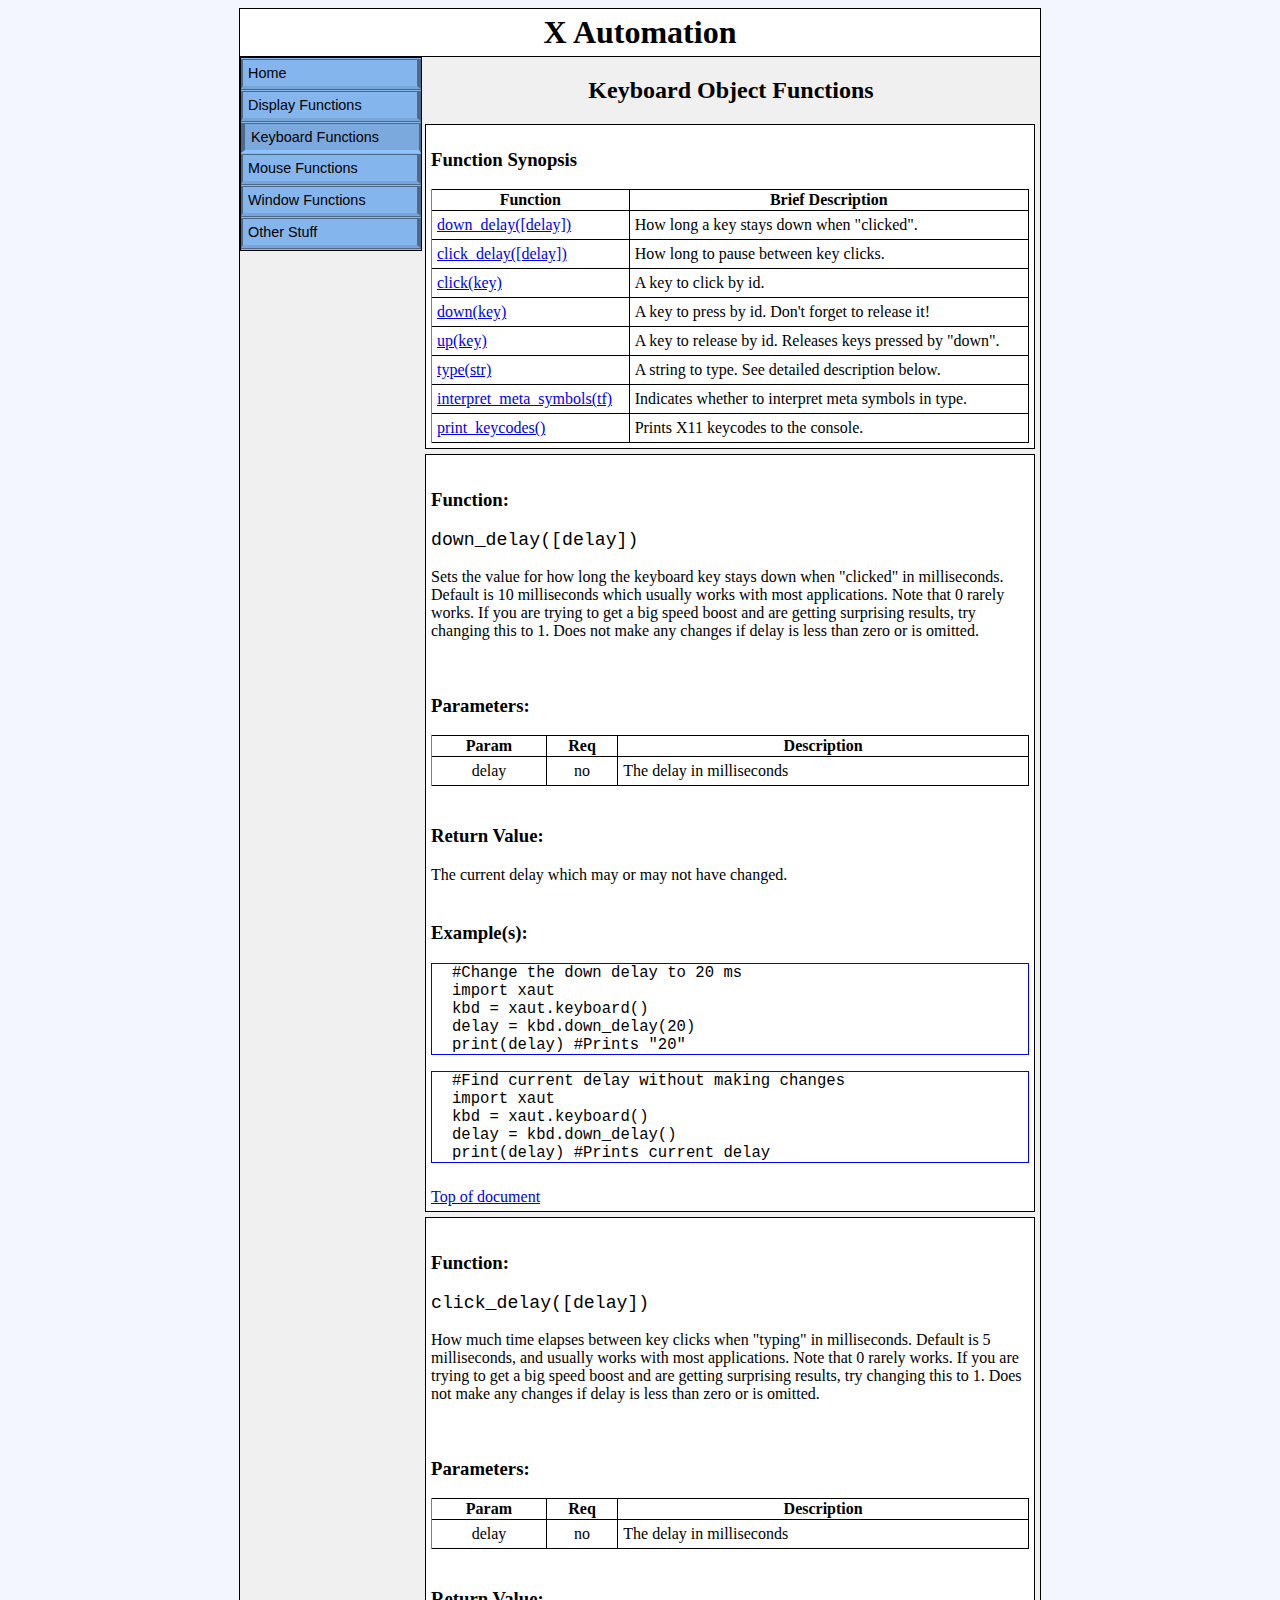
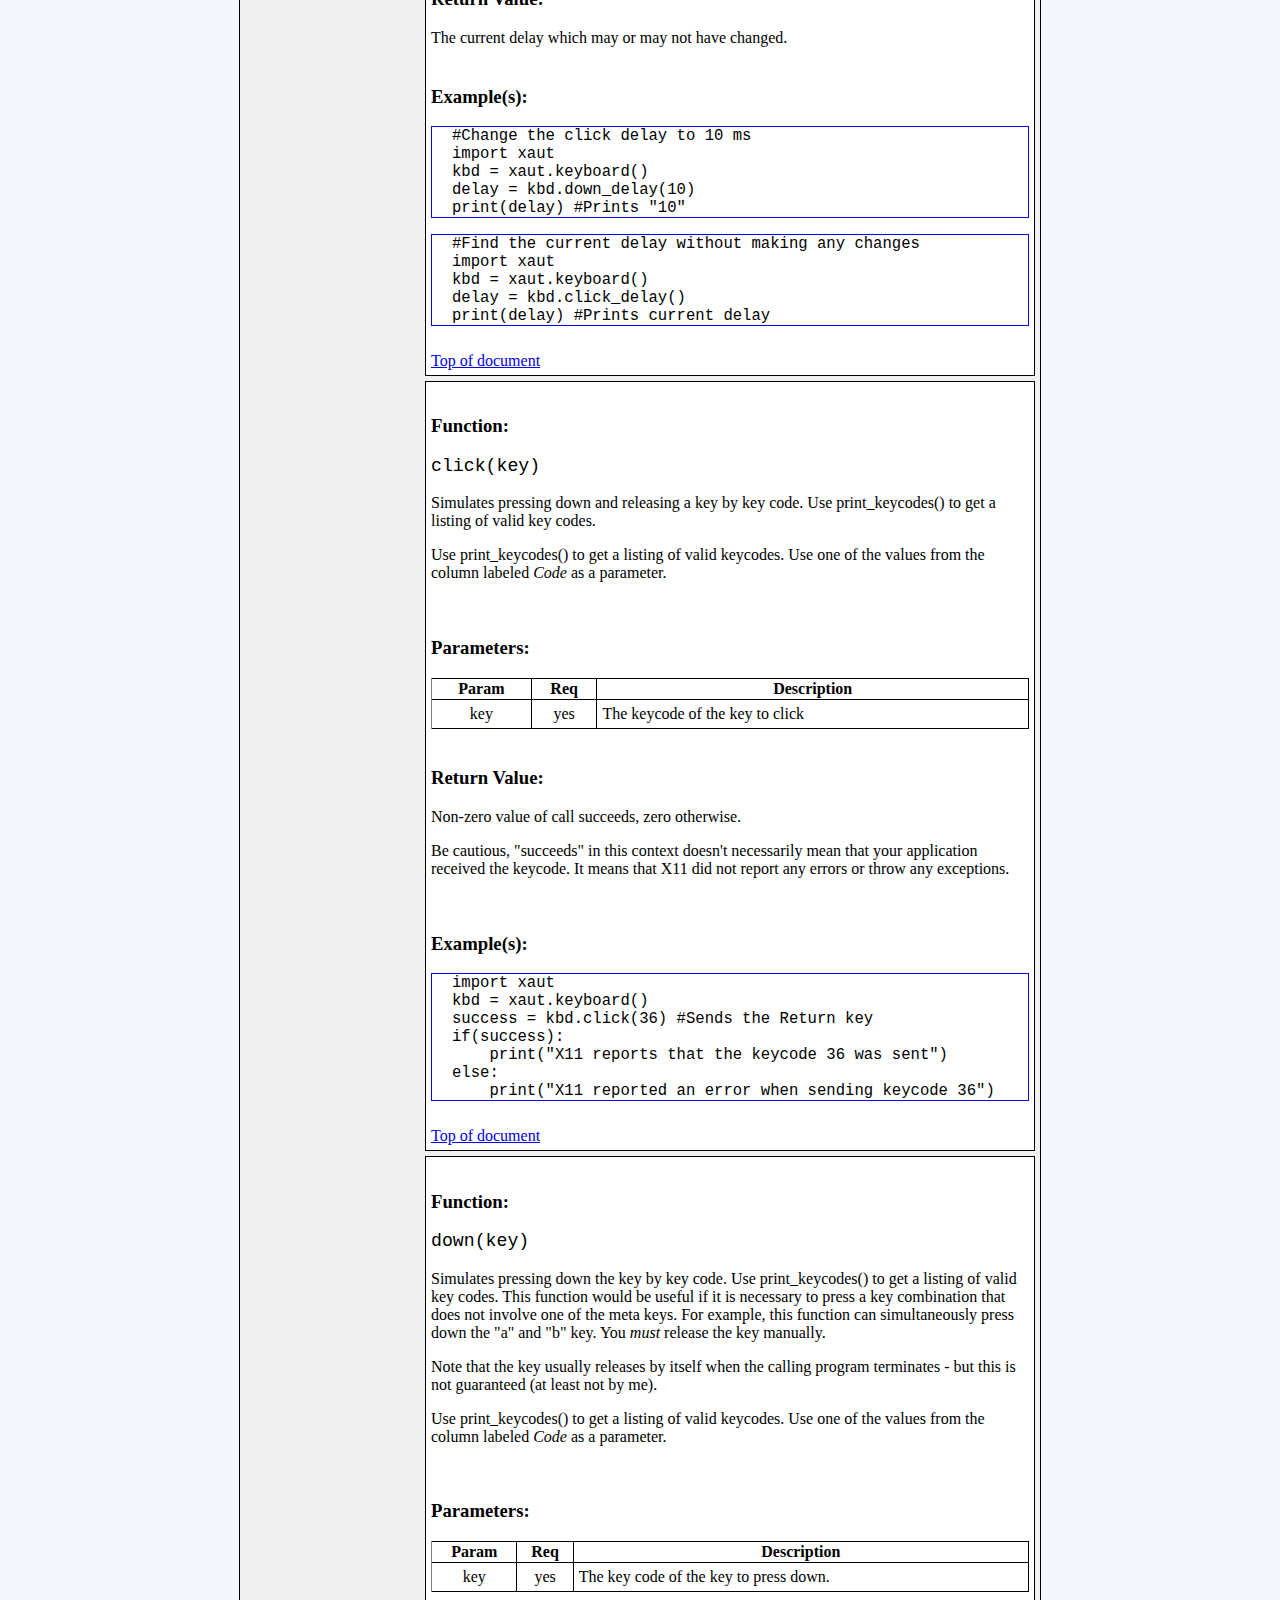
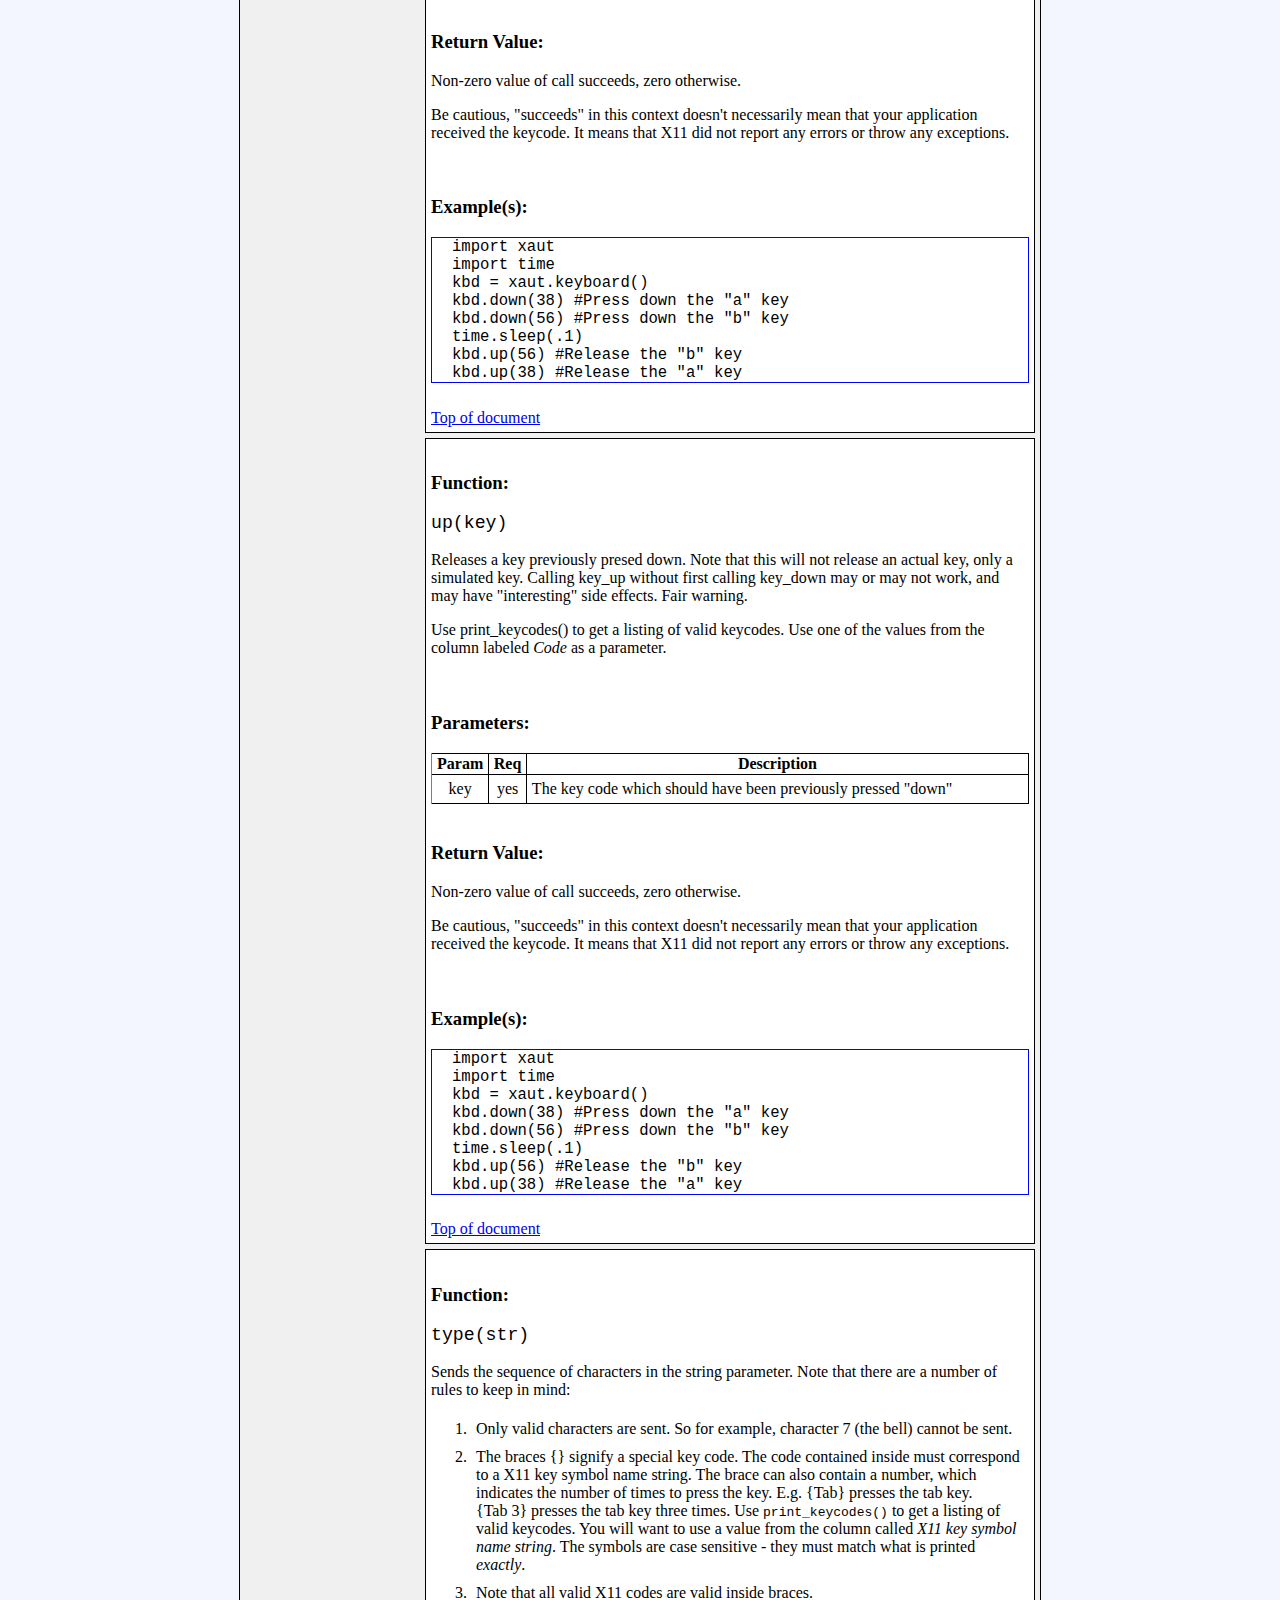
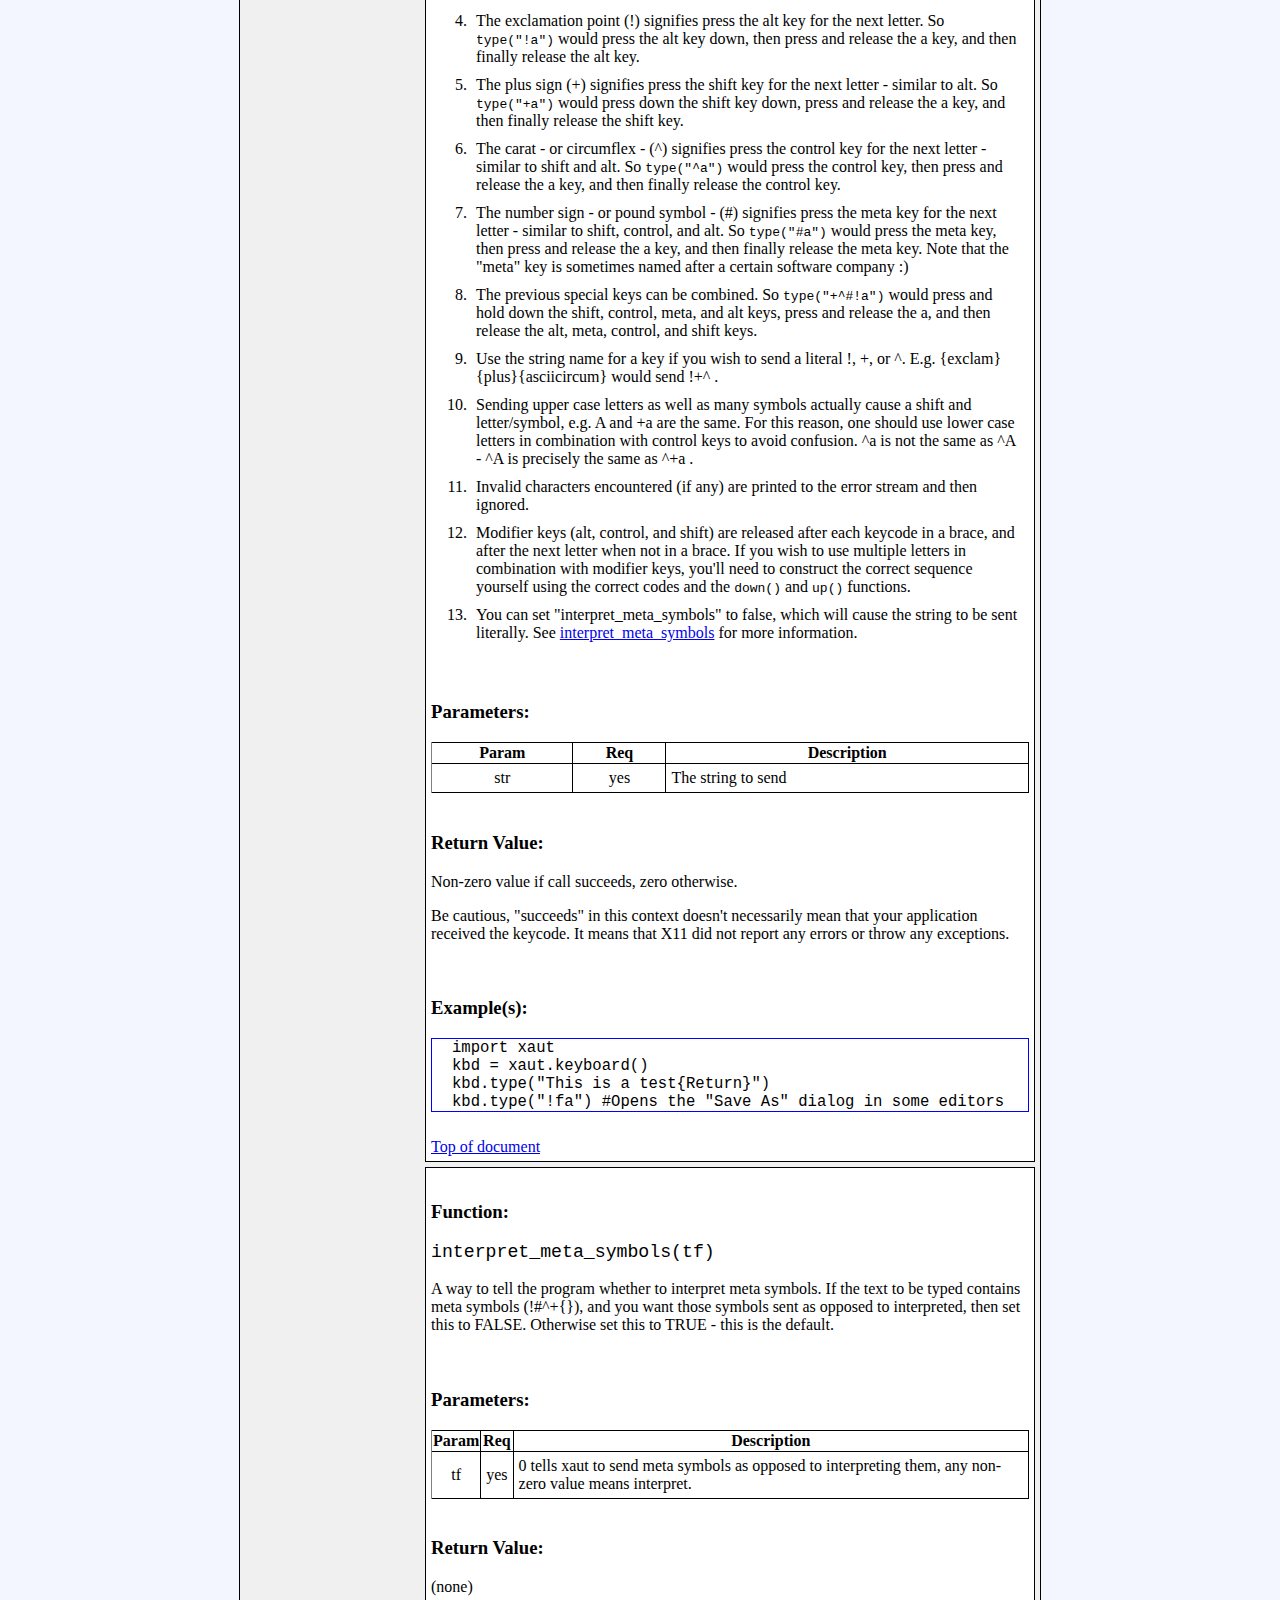
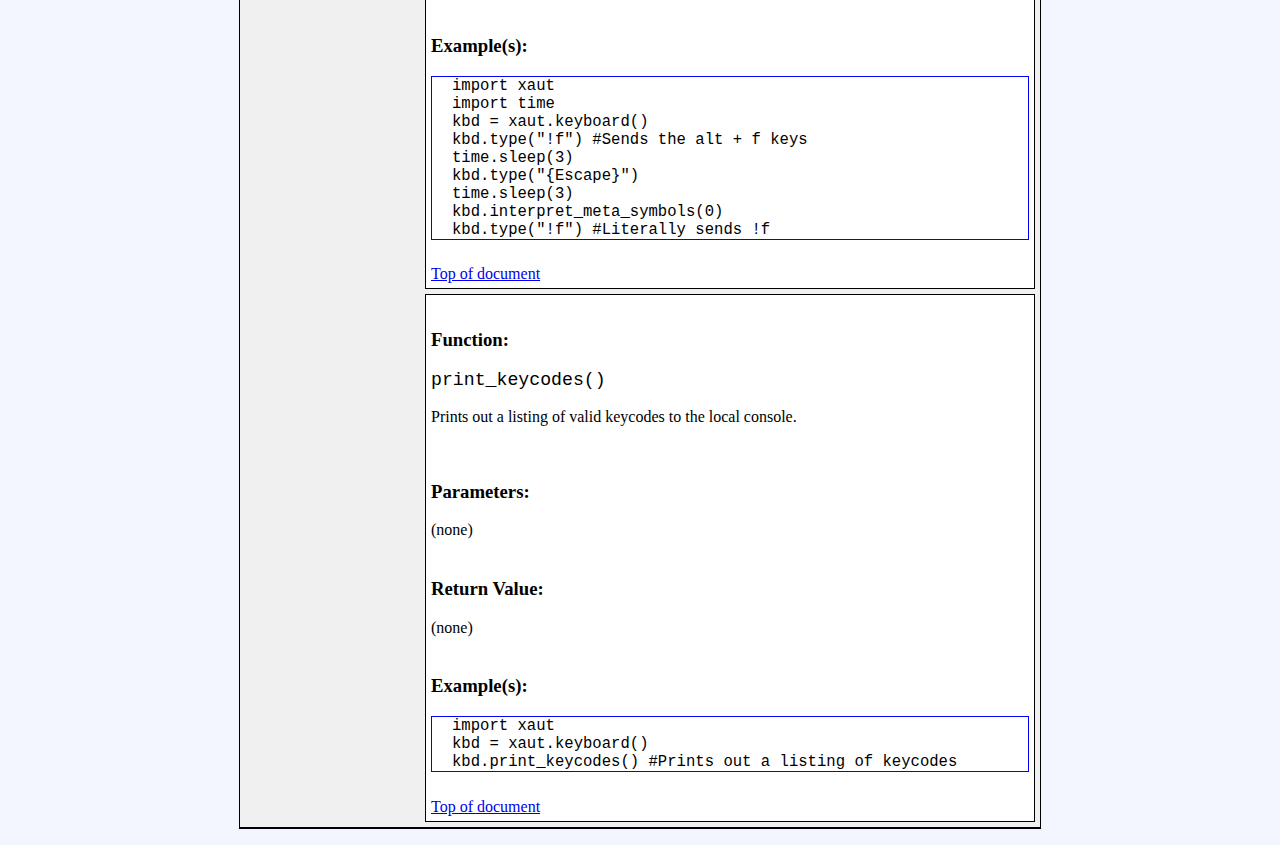
==== docs/html/keyboard.html @ cc68d1ce "Initial checkin of version 0.1" ====
<!DOCTYPE html PUBLIC "-//W3C//DTD HTML 4.01//EN" "http://www.w3.org/TR/html4/strict.dtd">
<!--
 $URL$
 $Author$
 $Date$
 $Rev$
-->
<html>
<head>
<meta http-equiv="Content-Type" content="text/html; charset=UTF-8">
<link rel="stylesheet" type="text/css" href="xaut.css">
<title>Keyboard Commands</title>
</head>
<body>
<div id="container">
<div id="header">
    <h1>X Automation</h1>
</div>
<div id="links">
    <ul>
        <li><a href="index.html">Home</a></li>
        <li><a href="display.html">Display Functions</a></li>
        <li class="current">Keyboard Functions</li>
        <li><a href="mouse.html">Mouse Functions</a></li>
        <li><a href="window.html">Window Functions</a></li>
        <li><a href="other.html">Other Stuff</a></li>
    </ul>
</div>
<div id="content">

<h2>Keyboard Object Functions</h2>
<div class="synopsis">
    <h3>Function Synopsis</h3>
    <table class="synopsis_table">
    <tr><th>Function</th><th>Brief Description</th></tr>
    <tr>
        <td><a href="#down_delay">down_delay([delay])</a></td>
        <td>How long a key stays down when "clicked".</td>
    </tr>
    <tr>
        <td><a href="#click_delay">click_delay([delay])</a></td>
        <td>How long to pause between key clicks.</td>
    </tr>
    <tr>
        <td><a href="#click">click(key)</a></td>
        <td>A key to click by id.</td>
    </tr>
    <tr>
        <td><a href="#down">down(key)</a></td>
        <td>A key to press by id. Don't forget to release it!</td>
    </tr>
    <tr>
        <td><a href="#up">up(key)</a></td>
        <td>A key to release by id.  Releases keys pressed by "down".</td>
    </tr>
    <tr>
        <td><a href="#type">type(str)</a></td>
        <td>A string to type.  See detailed description below.</td>
    </tr>
    <tr>
        <td><a href="#interpret_meta_symbols">interpret_meta_symbols(tf)</a></td>
        <td>Indicates whether to interpret meta symbols in type.</td>
    </tr>
    <tr>
        <td class="bottom"><a href="#print_keycodes">print_keycodes()</a></td>
        <td class="bottom">Prints X11 keycodes to the console.</td>
    </tr>
    </table>
</div>
<div class="command" id="down_delay">
    <div class="section desc">
        <h3><a name="down_delay">Function:</a></h3>
        <p class="function">down_delay([delay])</p>
        <p class="description">
        Sets the value for how long the keyboard key stays down when "clicked"
        in milliseconds. Default is 10 milliseconds which usually works with
        most applications. Note that 0 rarely works.  If you are trying to
        get a big speed boost and are getting surprising results, try
        changing this to 1. Does not make any changes if delay is less than
        zero or is omitted.</p>
    </div>
    <div class="section params">
        <h3>Parameters:</h3>
        <table class="param_table">
        <tr><th>Param</th><th>Req</th><th>Description</th></tr>
        <tr class="parameter">
            <td class="name bottom">delay</td>
            <td class="req bottom">no</td>
            <td class="desc bottom">The delay in milliseconds</td>
        </tr>
        </table>
    </div>
    <div class="section return">
        <h3>Return Value:</h3>
        The current delay which may or may not have changed.
    </div>
    <div class="section example">
        <h3>Example(s):</h3>
<pre class="example_code">#Change the down delay to 20 ms
import xaut
kbd = xaut.keyboard()
delay = kbd.down_delay(20)
print(delay) #Prints "20"</pre>
<pre class="example_code">#Find current delay without making changes
import xaut
kbd = xaut.keyboard()
delay = kbd.down_delay()
print(delay) #Prints current delay</pre>
    </div>
    <div class="nav">
        <a href="keyboard.html">Top of document</a>
    </div>
</div>
<div class="command" id="click_delay">
    <div class="section desc">
        <h3><a name="click_delay">Function:</a></h3>
        <p class="function">click_delay([delay])</p>
        <p class="description">
        How much time elapses between key clicks when "typing" in
        milliseconds. Default is 5 milliseconds, and usually works with
        most applications. Note that 0 rarely works.  If you are trying to
        get a big speed boost and are getting surprising results, try
        changing this to 1. Does not make any changes if delay is less than
        zero or is omitted.
        </p>
    </div>
    <div class="section params">
        <h3>Parameters:</h3>
        <table class="param_table">
        <tr><th>Param</th><th>Req</th><th>Description</th></tr>
            <tr class="parameter">
            <td class="name bottom">delay</td>
            <td class="req bottom">no</td>
            <td class="desc bottom">The delay in milliseconds</td>
        </tr>
        </table>
    </div>
    <div class="section return">
        <h3>Return Value:</h3>
        The current delay which may or may not have changed.
    </div>
    <div class="section example">
        <h3>Example(s):</h3>
<pre class="example_code">#Change the click delay to 10 ms
import xaut
kbd = xaut.keyboard()
delay = kbd.down_delay(10)
print(delay) #Prints "10"</pre>
<pre class="example_code">#Find the current delay without making any changes
import xaut
kbd = xaut.keyboard()
delay = kbd.click_delay()
print(delay) #Prints current delay</pre>
    </div>
    <div class="nav">
        <a href="keyboard.html">Top of document</a>
    </div>
</div>
<div class="command" id="click">
    <div class="section desc">
        <h3><a name="click">Function:</a></h3>
        <p class="function">click(key)</p>
        <p class="description">
            Simulates pressing down and releasing a key by key code.
            Use print_keycodes() to get a listing of valid key codes.
        </p>
        <p class="description">
            Use print_keycodes() to get a listing of valid keycodes.  Use
            one of the values from the column labeled <em>Code</em> as
            a parameter.
        </p>
    </div>
    <div class="section params">
        <h3>Parameters:</h3>
        <table class="param_table">
        <tr><th>Param</th><th>Req</th><th>Description</th></tr>
        <tr class="parameter">
            <td class="name bottom">key</td>
            <td class="req bottom">yes</td>
            <td class="desc bottom">The keycode of the key to click</td>
        </tr>
        </table>
    </div>
    <div class="section return">
        <h3>Return Value:</h3>
        <p>
        Non-zero value of call succeeds, zero otherwise.
        </p>
        <p>
        Be cautious, "succeeds" in this context doesn't necessarily mean that
        your application received the keycode.  It means that X11 did not
        report any errors or throw any exceptions.
        </p>
    </div>
    <div class="section example">
        <h3>Example(s):</h3>
<pre class="example_code">import xaut
kbd = xaut.keyboard()
success = kbd.click(36) #Sends the Return key
if(success):
    print("X11 reports that the keycode 36 was sent")
else:
    print("X11 reported an error when sending keycode 36")</pre>
    </div>
    <div class="nav">
        <a href="keyboard.html">Top of document</a>
    </div>
</div>
<div class="command" id="down">
    <div class="section desc">
        <h3><a name="down">Function:</a></h3>
        <p class="function">down(key)</p>
        <p class="description">
            Simulates pressing down the key by key code.
            Use print_keycodes() to get a listing of valid key codes.
            This function would be useful if it is necessary to press
            a key combination that does not involve one of the meta
            keys.  For example, this function can simultaneously press
            down the "a" and "b" key.  You <em>must</em> release the
            key manually.
       </p>
       <p class="description">
            Note that the key usually releases by itself when the calling
            program terminates - but this is not guaranteed (at least not by
            me).
       </p>
       <p class="description">
            Use print_keycodes() to get a listing of valid keycodes.  Use
            one of the values from the column labeled <em>Code</em> as
            a parameter.
        </p>
    </div>
    <div class="section params">
        <h3>Parameters:</h3>
        <table class="param_table">
        <tr><th>Param</th><th>Req</th><th>Description</th></tr>
        <tr class="parameter">
            <td class="name bottom">key</td>
            <td class="req bottom">yes</td>
            <td class="desc bottom">The key code of the key to press down.</td>
        </tr>
    </table>
    </div>
    <div class="section return">
        <h3>Return Value:</h3>
        <p>
        Non-zero value of call succeeds, zero otherwise.
        </p><p>
        Be cautious, "succeeds" in this context doesn't necessarily mean that
        your application received the keycode.  It means that X11 did not
        report any errors or throw any exceptions.
        </p>
    </div>
    <div class="section example">
        <h3>Example(s):</h3>
<pre class="example_code">import xaut
import time
kbd = xaut.keyboard()
kbd.down(38) #Press down the "a" key
kbd.down(56) #Press down the "b" key
time.sleep(.1)
kbd.up(56) #Release the "b" key
kbd.up(38) #Release the "a" key</pre>
    </div>
    <div class="nav">
        <a href="keyboard.html">Top of document</a>
    </div>
</div>
<div class="command" id="up">
    <div class="section desc">
        <h3><a name="up">Function:</a></h3>
        <p class="function">up(key)</p>
        <p class="description">
            Releases a key previously presed down.
            Note that this will not release an actual key, only a simulated
            key.  Calling key_up without first calling key_down may or may not
            work, and may have "interesting" side effects.  Fair warning.
       </p>
       <p class="description">
            Use print_keycodes() to get a listing of valid keycodes.  Use
            one of the values from the column labeled <em>Code</em> as
            a parameter.
        </p>
    </div>
    <div class="section params">
        <h3>Parameters:</h3>
        <table class="param_table">
        <tr><th>Param</th><th>Req</th><th>Description</th></tr>
        <tr class="parameter">
            <td class="name bottom">key</td>
            <td class="req bottom">yes</td>
            <td class="desc bottom">The key code which should have been previously pressed "down"</td>
        </tr>
    </table>
    </div>
    <div class="section return">
        <h3>Return Value:</h3>
        <p>
        Non-zero value of call succeeds, zero otherwise.
        </p>
        <p>
        Be cautious, "succeeds" in this context doesn't necessarily mean that
        your application received the keycode.  It means that X11 did not
        report any errors or throw any exceptions.
        </p>
    </div>
    <div class="section example">
        <h3>Example(s):</h3>
        <pre class="example_code">import xaut
import time
kbd = xaut.keyboard()
kbd.down(38) #Press down the "a" key
kbd.down(56) #Press down the "b" key
time.sleep(.1)
kbd.up(56) #Release the "b" key
kbd.up(38) #Release the "a" key</pre>
    </div>
    <div class="nav">
        <a href="keyboard.html">Top of document</a>
    </div>
</div>
<div class="command" id="type">
    <div class="section desc">
        <h3><a name="type">Function:</a></h3>
        <p class="function">type(str)</p>
        <p class="description">
            Sends the sequence of characters in the string parameter.
            Note that there are a number of rules to keep in mind:
        </p>
        <ol>
        <li>Only valid characters are sent.  So for example, character 7
        (the bell) cannot be sent.</li>

        <li>The braces {} signify a special key code.  The code contained
        inside must correspond to a X11 key symbol name string.  The brace
        can also contain a number, which indicates the number of times to
        press the key.  E.g. {Tab} presses the tab key.  {Tab&nbsp;3} presses
        the tab key three times.  Use <code>print_keycodes()</code> to get a listing
        of valid keycodes.  You will want to use a value from the
        column called <em>X11 key symbol name string</em>.  The symbols
        are case sensitive - they must match what is printed <em>exactly</em>.</li>

        <li>Note that all valid X11 codes are valid inside braces.</li>

        <li>The exclamation point (!) signifies press the alt key for the next
        letter.  So <code>type("!a")</code> would press the alt key down, then press
        and release the a key, and then finally release the alt key.</li>

        <li>The plus sign (+) signifies press the shift key for the next
        letter - similar to alt.  So <code>type("+a")</code> would press down
        the shift key down, press and release the a key, and then finally release
        the shift key.</li>

        <li>The carat - or circumflex - (^) signifies press the control key
        for the next letter - similar to shift and alt.  So <code>type("^a")</code> would
        press the control key, then press and release the a key, and then finally
        release the control key.</li>

        <li>The number sign - or pound symbol - (#) signifies press the meta key
        for the next letter - similar to shift, control, and alt.  So <code>type("#a")</code>
        would press the meta key, then press and release the a key, and then finally
        release the meta key.  Note that the "meta" key is sometimes named after
        a certain software company :)</li>

        <li>The previous special keys can be combined.  So <code>type("+^#!a")</code> would
        press and hold down the shift, control, meta, and alt keys, press and release the
        a, and then release the alt, meta, control, and shift keys.</li>

        <li>Use the string name for a key if you wish to send a literal !, +, or ^.
        E.g. {exclam}{plus}{asciicircum} would send !+^ .</li>

        <li>Sending upper case letters as well as many symbols actually cause a
        shift and letter/symbol, e.g. A and +a are the same.  For this reason,
        one should use lower case letters in combination with control keys
        to avoid confusion.  ^a is not the same as ^A - ^A is precisely
        the same as ^+a .</li>

        <li>Invalid characters encountered (if any) are printed to the error
        stream and then ignored.</li>

        <li>Modifier keys (alt, control, and shift) are released after each
        keycode in a brace, and after the next letter when not in a brace.
        If you wish to use multiple letters in combination with modifier keys,
        you'll need to construct the correct sequence yourself using the
        correct codes and the <code>down()</code> and <code>up()</code> functions.</li>

        <li>You can set "interpret_meta_symbols" to false, which will cause
        the string to be sent literally.  See
        <a href="#interpret_meta_symbols">interpret_meta_symbols</a> for more
        information.

        </ol>
    </div>
    <div class="section params">
        <h3>Parameters:</h3>
        <table class="param_table">
        <tr><th>Param</th><th>Req</th><th>Description</th></tr>
        <tr class="parameter">
            <td class="name bottom">str</td>
            <td class="req bottom">yes</td>
            <td class="desc bottom">The string to send</td>
        </tr>
    </table>
    </div>
    <div class="section return">
        <h3>Return Value:</h3>
        <p>
        Non-zero value if call succeeds, zero otherwise.
        </p>
        <p>
        Be cautious, "succeeds" in this context doesn't necessarily mean that
        your application received the keycode.  It means that X11 did not
        report any errors or throw any exceptions.
        </p>
    </div>
    <div class="section example">
        <h3>Example(s):</h3>
<pre class="example_code">import xaut
kbd = xaut.keyboard()
kbd.type("This is a test{Return}")
kbd.type("!fa") #Opens the "Save As" dialog in some editors</pre>
    </div>
    <div class="nav">
        <a href="keyboard.html">Top of document</a>
    </div>
</div>
<div class="command" id="interpret_meta_symbols">
    <div class="section desc">
        <h3><a name="interpret_meta_symbols">Function:</a></h3>
        <p class="function">interpret_meta_symbols(tf)</p>
        <p class="description">
            A way to tell the program whether to interpret meta symbols.
            If the text to be typed contains meta symbols (!#^+{}),
            and you want those symbols sent as opposed to interpreted,
            then set this to FALSE.  Otherwise set this to TRUE - this
            is the default.
        </p>
    </div>
    <div class="section params">
        <h3>Parameters:</h3>
        <table class="param_table">
        <tr><th>Param</th><th>Req</th><th>Description</th></tr>
        <tr class="parameter">
            <td class="name bottom">tf</td>
            <td class="req bottom">yes</td>
            <td class="desc bottom">0 tells xaut to send meta symbols as opposed to
            interpreting them, any non-zero value means interpret.</td>
        </tr>
        </table>
    </div>
    <div class="section return">
        <h3>Return Value:</h3>
        (none)
    </div>
    <div class="section example">
        <h3>Example(s):</h3>
<pre class="example_code">import xaut
import time
kbd = xaut.keyboard()
kbd.type("!f") #Sends the alt + f keys
time.sleep(3)
kbd.type("{Escape}")
time.sleep(3)
kbd.interpret_meta_symbols(0)
kbd.type("!f") #Literally sends !f</pre>
    </div>
    <div class="nav">
        <a href="keyboard.html">Top of document</a>
    </div>
</div>
<div class="command" id="print_keycodes">
    <div class="section desc">
        <h3><a name="print_keycodes">Function:</a></h3>
        <p class="function">print_keycodes()</p>
        <p class="description">
            Prints out a listing of valid keycodes to the local console.
        </p>
    </div>
    <div class="section params">
        <h3>Parameters:</h3>
        (none)
    </div>
    <div class="section return">
        <h3>Return Value:</h3>
        (none)
    </div>
    <div class="section example">
        <h3>Example(s):</h3>
<pre class="example_code">import xaut
kbd = xaut.keyboard()
kbd.print_keycodes() #Prints out a listing of keycodes</pre>
    </div>
    <div class="nav">
        <a href="keyboard.html">Top of document</a>
    </div>
</div>

</div><!-- /content -->
<div id="footer">
</div>
</div><!-- /container -->

</body>
</html>
---- docs/html/xaut.css ----
/*
 $URL$
 $Author$
 $Date$
 $Rev$
*/

body {
  background: #f3f6ff;
}
#container {
  background: #f0f0f0;
}
.command, .synopsis {
  background: #fff;
  margin: 5px;
  border: 1px solid black;
  padding: 5px;
}
.section {
  padding: 10px 0px;
}
table.param_table, table.synopsis_table {
  border-width: 0px 0px 0px 1px;
  border-style: solid;
  border-spacing: 0px;
  width: 100%;
}
table.param_table th, table.synopsis_table th {
  border-width: 1px 1px 0px 0px;
  border-style: solid;
}
table.param_table td, table.synopsis_table td {
  border-width: 1px 1px 0px 0px;
  border-style: solid;
  padding: 5px;
}
table.param_table td.name, table.param_table td.req {
  text-align: center;
}
table td.bottom {
  border-width: 1px 1px 1px 0px;
  border-style: solid;
}
li {
  padding: 5px;
}
p.function {
  font-family: monospace;
  font-size: 1.4em;
}
pre {
  font-family: monospace;
  font-size: 1.2em;
  padding-left: 20px;
}
.example_code {
   border: 1px solid blue;
}
.static {
  background: #ffc;
}
#static_desc {
  font-size: .7em;
}
#container {
  width: 800px;
  border-right: 1px solid black;
  border-left: 1px solid black;
  margin-left: auto;
  margin-right: auto;
}
h2 {
  text-align: center;
}
#header {
  border-bottom: 1px solid black;
  border-top: 1px solid black;
  background: white;
}
#header h1 {
  text-align: center;
  margin: 5px;
}
#content {
  margin-left: 180px;
}
#links {
  width: 180px;
  border: 1px solid black;
  padding: 0;
  font-family: sans-serif;
  font-size: .9em;
  background-color: #85B5ED;
  color: black;
  float: left;
}
#links ul {
  list-style: none;
  margin: 0;
  padding: 0;
  border: none;
}
#links li {
  padding: 0;
  border-top: 1px solid #4E6A8B;
  border-bottom: 1px solid #4E6A8B;
  margin: 1px 0px 1px 0px;
}
#links li a {
  display: block;
  padding: 5px 5px 5px 5px;
  border-left: 2px solid #4E6A8B;
  border-right: 4px solid #4E6A8B;
  border-bottom: 3px solid #78A4D6;
  color: black;
  text-decoration: none;
}
#links li.current, #links li a:active {
  display: block;
  padding: 5px 5px 5px 6px;
  border-left: 4px solid #4E6A8B;
  border-right: 2px solid #4E6A8B;
  border-bottom: 3px solid #8FC3FF;
  color: black;
  text-decoration: none;
  background-color: #7CA9DD;
}
#footer {
  border-top: 1px solid black;
  border-bottom: 1px solid black;
  clear: both;
  background: white;
}
.w3c {
  border: none;
  padding-left: 20px;
}
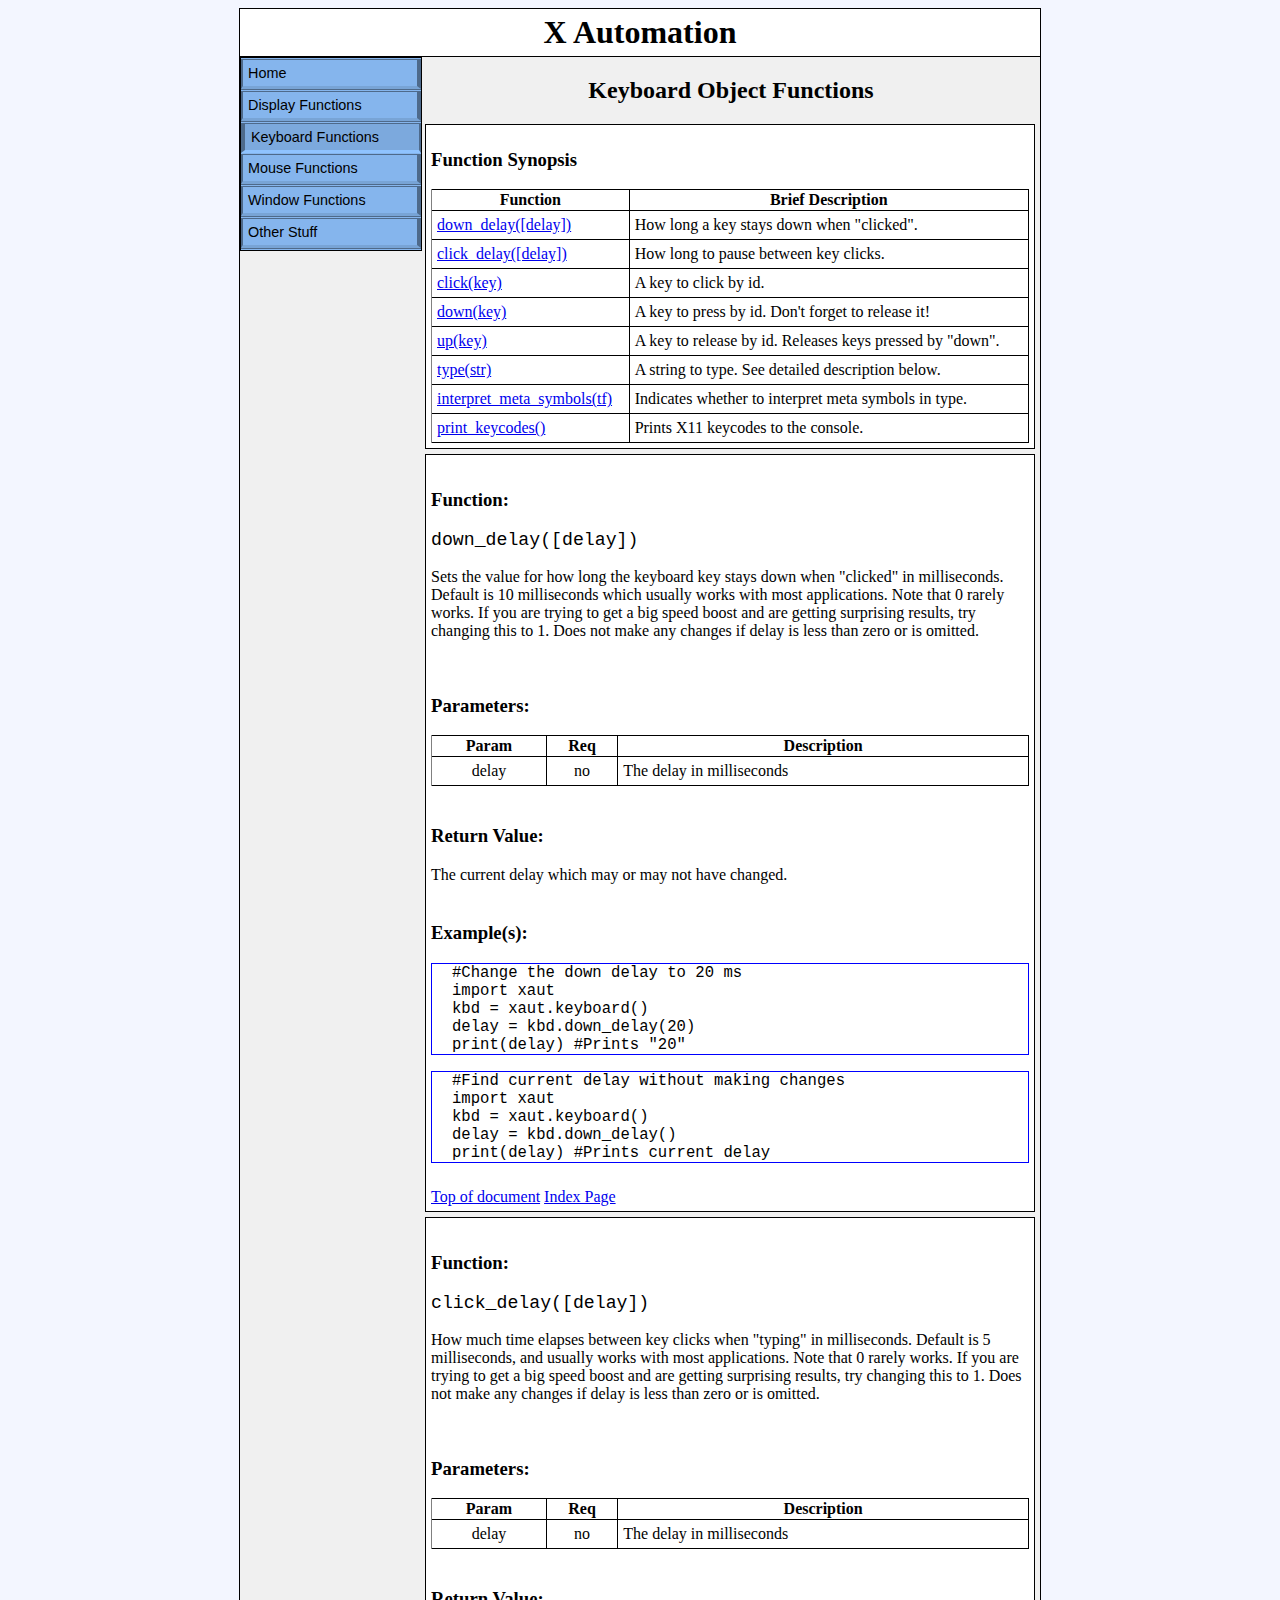
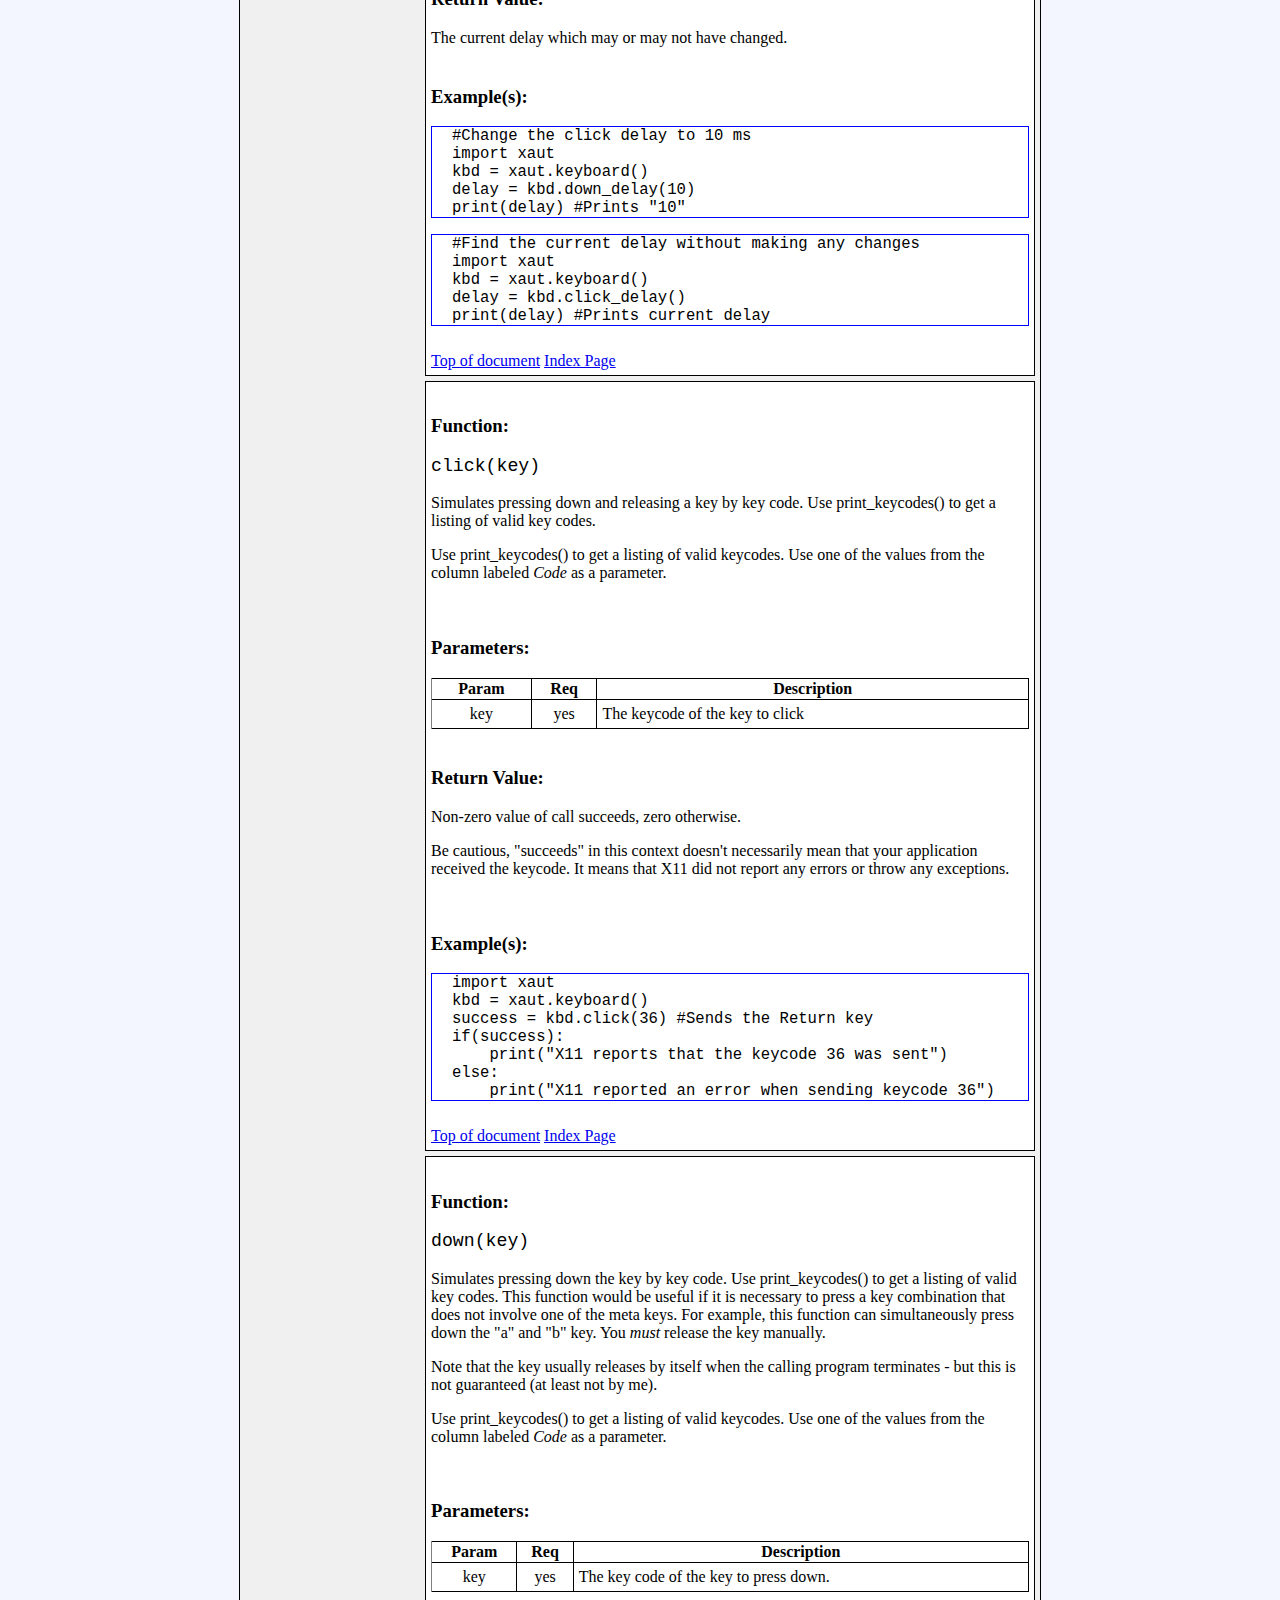
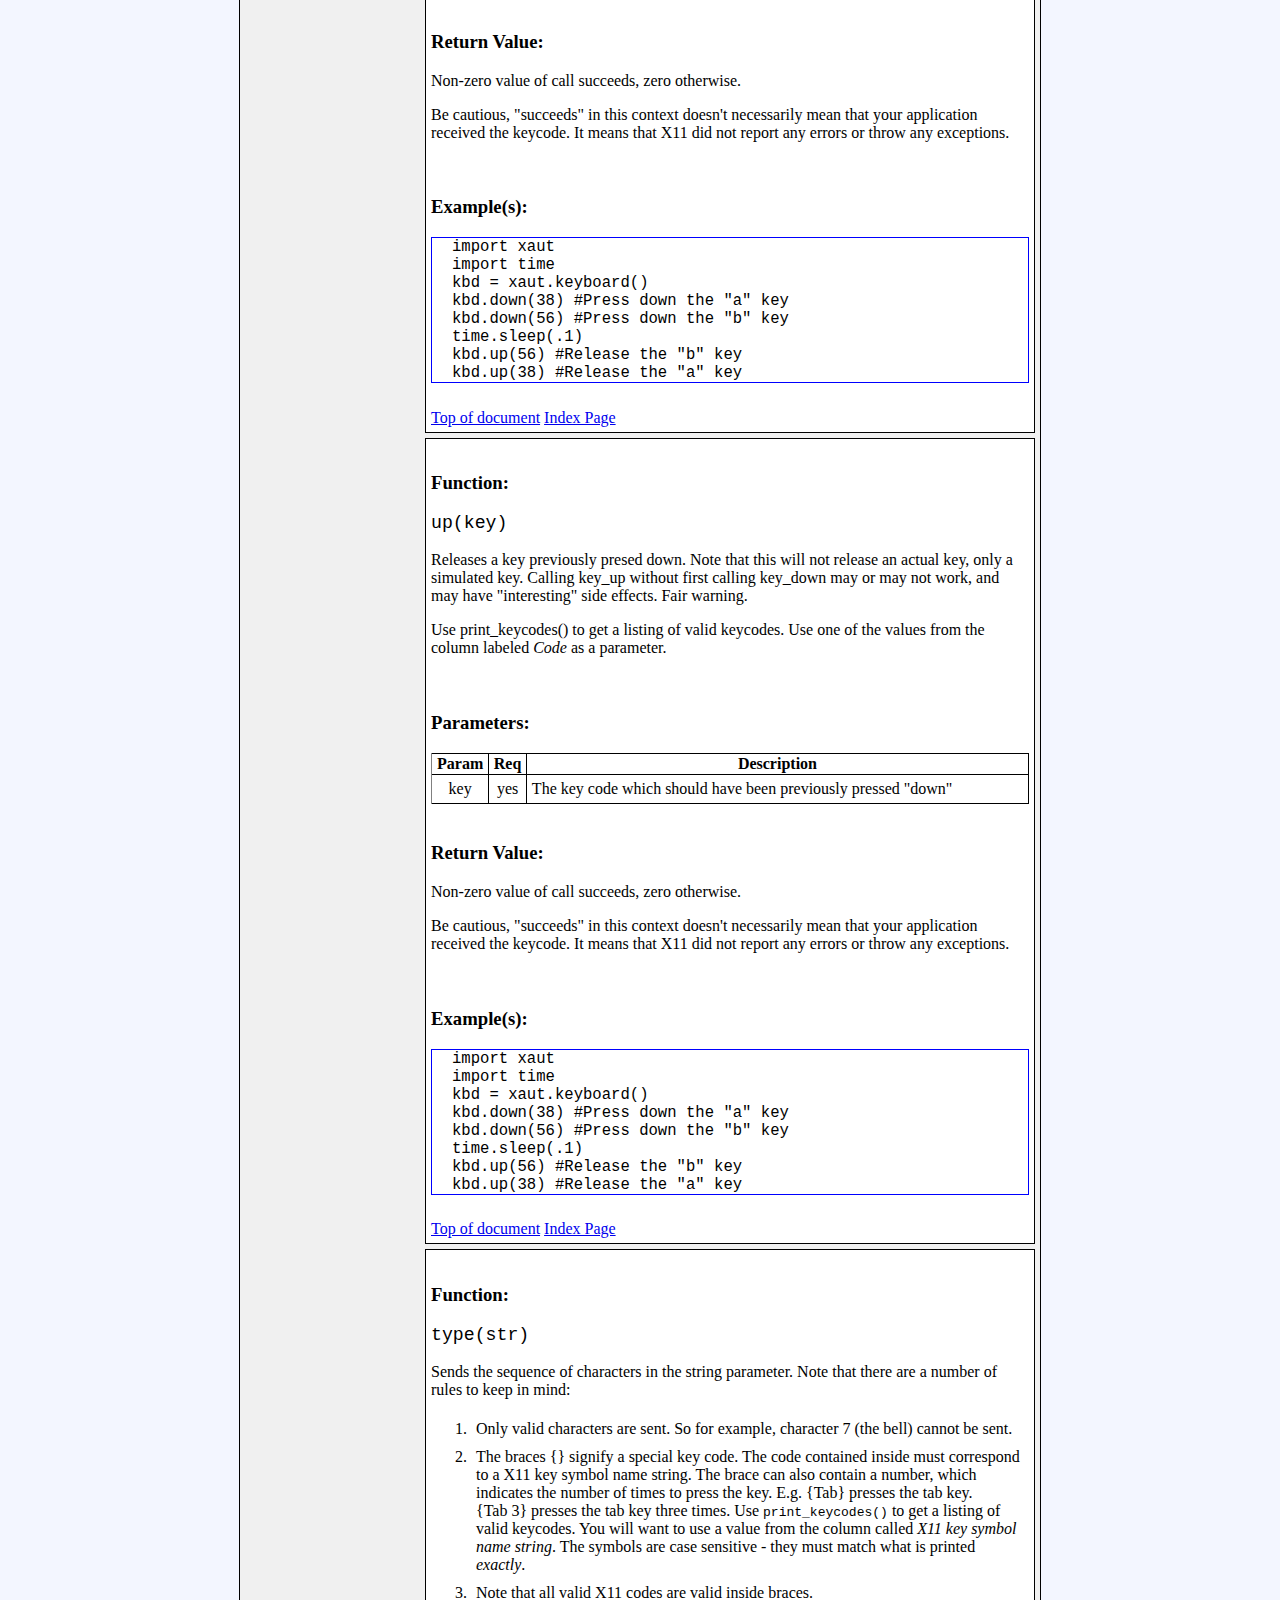
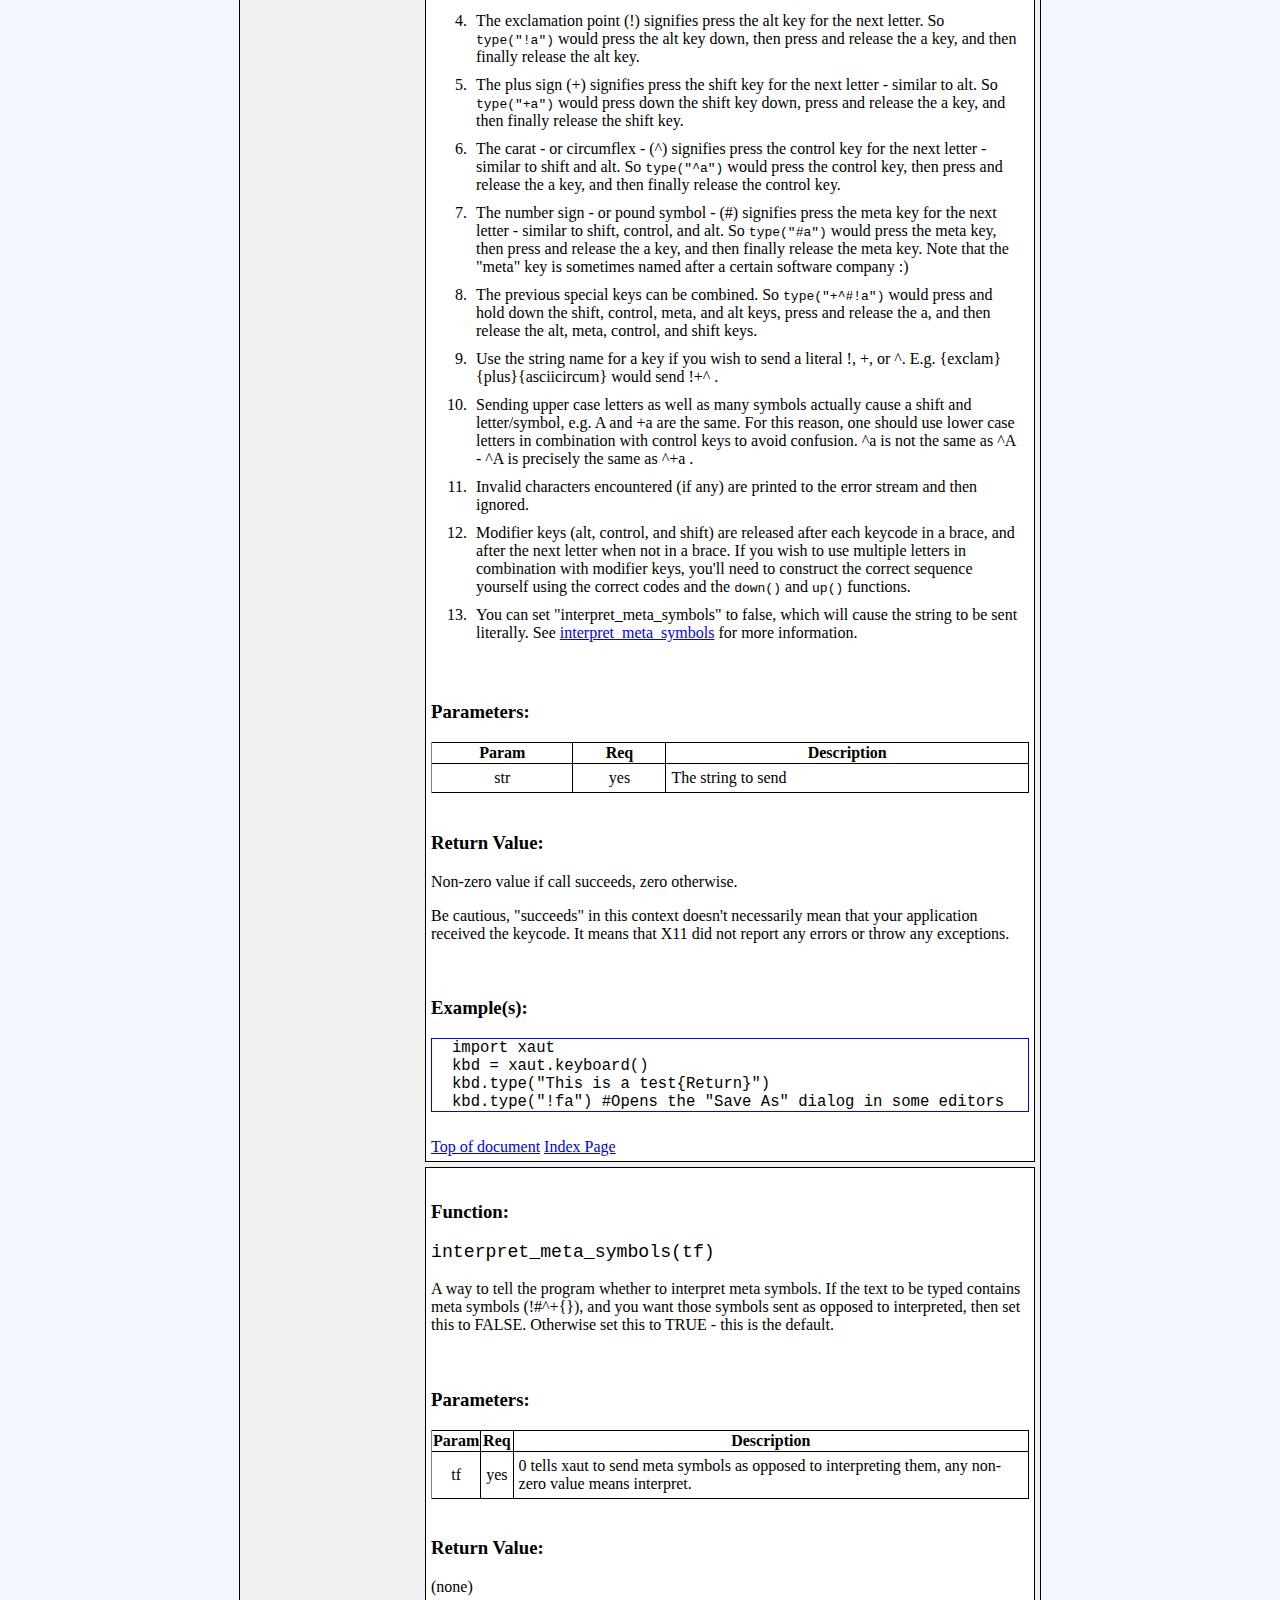
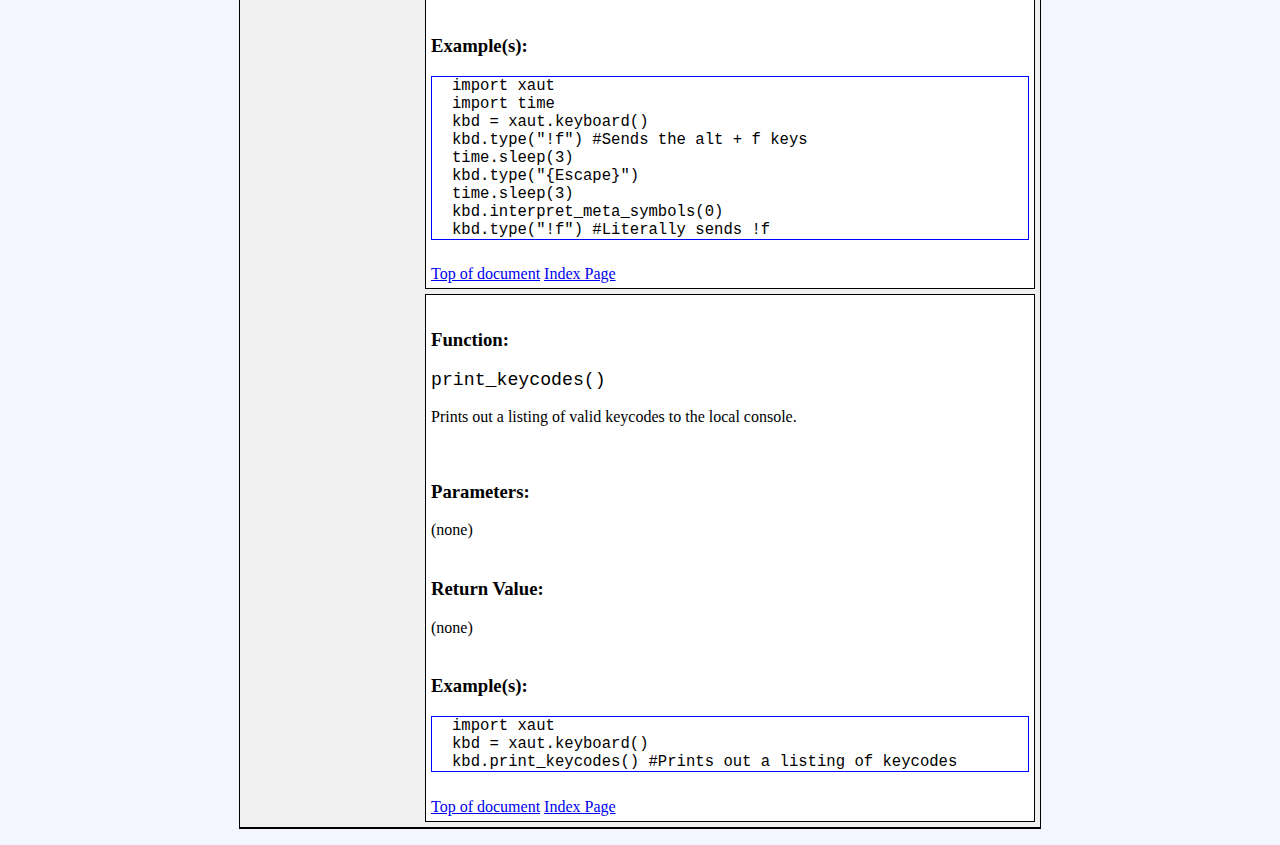
==== commit dd3feae5: "Added link to index page to all html pages" ====
--- a/docs/html/keyboard.html
+++ b/docs/html/keyboard.html
@@ -108,7 +108,8 @@
 print(delay) #Prints current delay</pre>
     </div>
     <div class="nav">
-        <a href="keyboard.html">Top of document</a>
+        <a href="#">Top of document</a>
+        <a href="index.html">Index Page</a>
     </div>
 </div>
 <div class="command" id="click_delay">
@@ -153,7 +154,8 @@
 print(delay) #Prints current delay</pre>
     </div>
     <div class="nav">
-        <a href="keyboard.html">Top of document</a>
+        <a href="#">Top of document</a>
+        <a href="index.html">Index Page</a>
     </div>
 </div>
 <div class="command" id="click">
@@ -203,7 +205,8 @@
     print("X11 reported an error when sending keycode 36")</pre>
     </div>
     <div class="nav">
-        <a href="keyboard.html">Top of document</a>
+        <a href="#">Top of document</a>
+        <a href="index.html">Index Page</a>
     </div>
 </div>
 <div class="command" id="down">
@@ -263,7 +266,8 @@
 kbd.up(38) #Release the "a" key</pre>
     </div>
     <div class="nav">
-        <a href="keyboard.html">Top of document</a>
+        <a href="#">Top of document</a>
+        <a href="index.html">Index Page</a>
     </div>
 </div>
 <div class="command" id="up">
@@ -316,7 +320,8 @@
 kbd.up(38) #Release the "a" key</pre>
     </div>
     <div class="nav">
-        <a href="keyboard.html">Top of document</a>
+        <a href="#">Top of document</a>
+        <a href="index.html">Index Page</a>
     </div>
 </div>
 <div class="command" id="type">
@@ -421,7 +426,8 @@
 kbd.type("!fa") #Opens the "Save As" dialog in some editors</pre>
     </div>
     <div class="nav">
-        <a href="keyboard.html">Top of document</a>
+        <a href="#">Top of document</a>
+        <a href="index.html">Index Page</a>
     </div>
 </div>
 <div class="command" id="interpret_meta_symbols">
@@ -465,7 +471,8 @@
 kbd.type("!f") #Literally sends !f</pre>
     </div>
     <div class="nav">
-        <a href="keyboard.html">Top of document</a>
+        <a href="#">Top of document</a>
+        <a href="index.html">Index Page</a>
     </div>
 </div>
 <div class="command" id="print_keycodes">
@@ -491,7 +498,8 @@
 kbd.print_keycodes() #Prints out a listing of keycodes</pre>
     </div>
     <div class="nav">
-        <a href="keyboard.html">Top of document</a>
+        <a href="#">Top of document</a>
+        <a href="index.html">Index Page</a>
     </div>
 </div>
 
